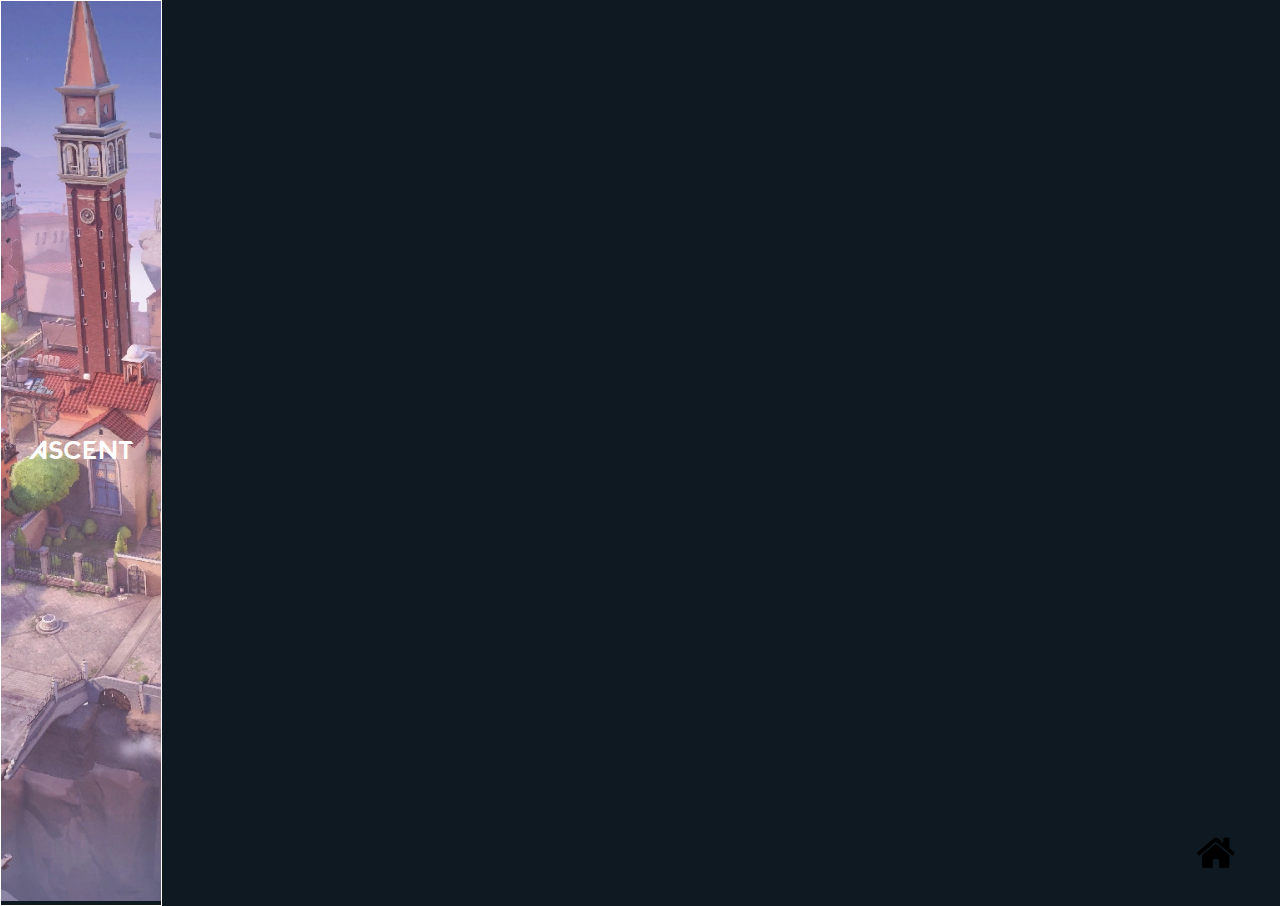
==== maps/ascentNades/a1.html @ e95aed0e "Main" ====
<!DOCTYPE html>
<head>
	<title>KAY/O Master Page</title>
	<link rel="icon" type="image/x-icon" href="../../images/favicon.ico">
	<link rel="stylesheet" href="../..//style.css">
</head>
<body style="background-color:#0E1921;">
    <div class="row">
        <div class="column">
            <a href="../../maps/ascent.html">
                <img class="center-cropped" src="../../images/Loading_Screen_Ascent.png" style="width:12.5vw;">
                <div class="label">ASCENT</div>
            </a>
        </div>
    </div>
    <div class="iconcontainer" style="  margin-left: 45vw; margin-top: 45vh;">
            <a href="../../index.html"><img class="icon" id="map" src="../../images/home.png" style="z-index: 100;"></a>
    </div>
</body>
---- style.css ----
@font-face {
    font-family: "Valorant Font";
    src: url("valorantfont.ttf");
}
body,html {
    margin: 0;
    padding: 0;
    overflow-y: hidden;
}
.row {
  display: flex;
  margin-left: 0;
}
.center-cropped {
  width: calc(100%);
  height: 100vh;
  object-fit: cover;
}
.label {
  position: absolute;
  top: 50%;
  left: 50%;
  transform: translate(-50%, -50%);
  font-family: "Valorant Font";
  color: white;
  font-size: 2vw;
}
.column {
  position: relative;
  text-align: center;
  border:1px solid white;
}
.map {
  position: absolute;
  display: block;  
	margin:auto;
	top: 50vh;
  left: 50vw;
  transform: translate(-50%, -50%); 
}
.mapholder {
position: relative;
height: 100vh;
}
.iconcontainer {
  position: absolute;
  display: block;  
  margin:auto;
  top: 50vh;
  left: 50vw;
  transform: translate(-50%, -50%); 
}
.icon{
  height: 3vh;
  width: 3vh;
}
.mapBG {
  height: 100vh;
  width: 99vw;
}
#map {
  width: 3vw;
  height: 3vw;
}
.connection {
  color: white;
  border: 1px dashed;
}
/* ID's for specific positions */
#ap1 {
  margin-left: -10vw;
  margin-top: -22vh;
  width: 1vw;
  height: 1vw;
  background-color: teal;
  z-index: 10;
}
/* ID's for specific lineups */
#a1 {
  margin-left: -10vw;
  margin-top: -5vh;
}
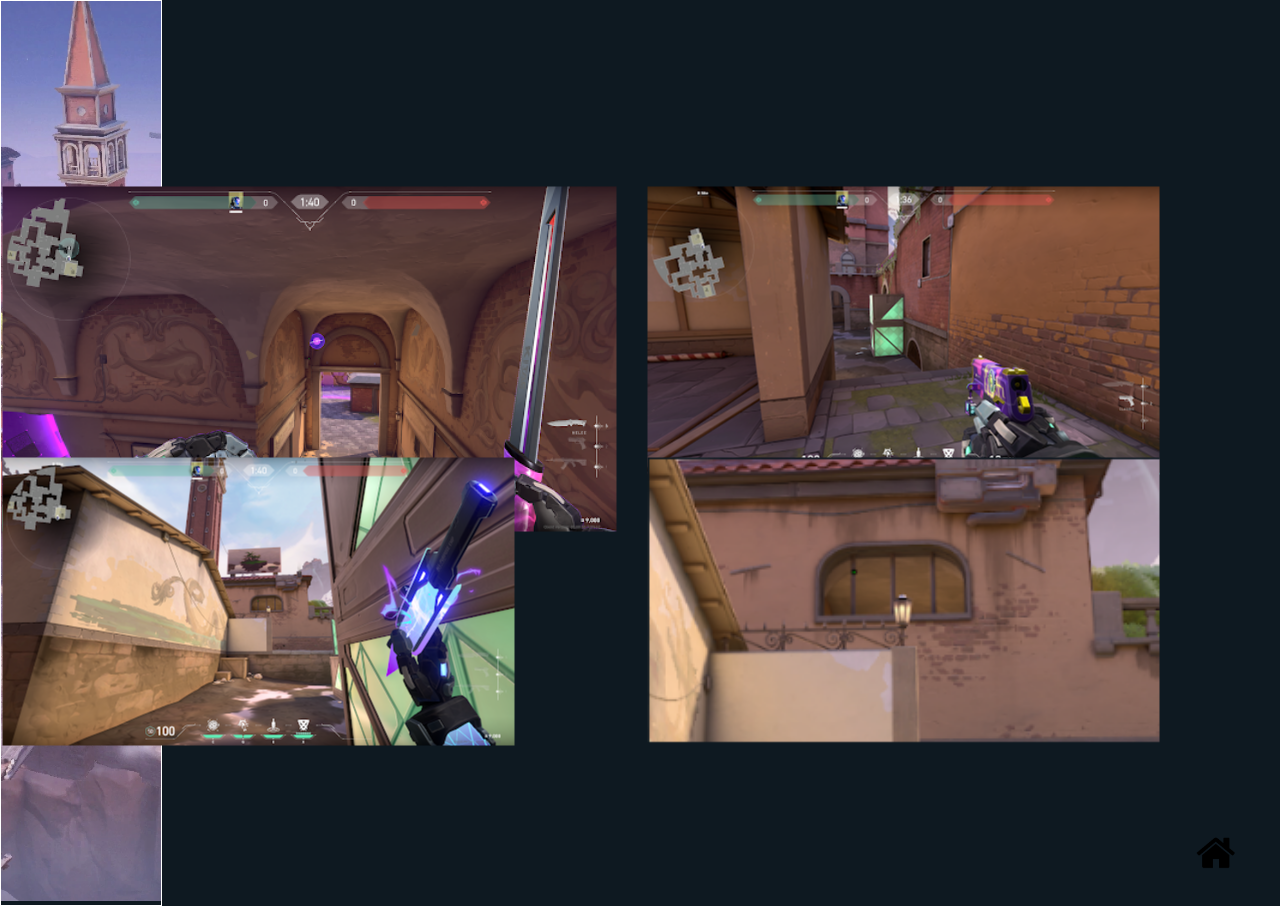
==== commit a0ea565b: "a1" ====
--- a/maps/ascentNades/a1.html
+++ b/maps/ascentNades/a1.html
@@ -16,4 +16,10 @@
     <div class="iconcontainer" style="  margin-left: 45vw; margin-top: 45vh;">
             <a href="../../index.html"><img class="icon" id="map" src="../../images/home.png" style="z-index: 100;"></a>
     </div>
+    <div class="iconcontainer" id="lineup">
+        <img src="a1img/a1result.png" class="lineupimg" id="result">
+        <img src="a1img/a1pos.png" class="lineupimg" id="pos">
+        <img src="a1img/a1aim.png" class="lineupimg" id="aim">
+        <img src="a1img/a1zoom.png" class="lineupimg" id="zoom">
+    </div>
 </body>--- a/style.css
+++ b/style.css
@@ -66,6 +66,21 @@
   color: white;
   border: 1px dashed;
 }
+#aim, #zoom, #pos {
+  width: 512px;
+  height: 288px;
+}
+#result {
+  width: 614px;
+  height: 345px;
+}
+#lineup {
+  display: grid;
+  grid-template-columns: repeat(2, 70vh);
+  grid-template-rows: repeat(2, 20vw);
+  grid-gap: 15px;
+
+}
 /* ID's for specific positions */
 #ap1 {
   margin-left: -10vw;
